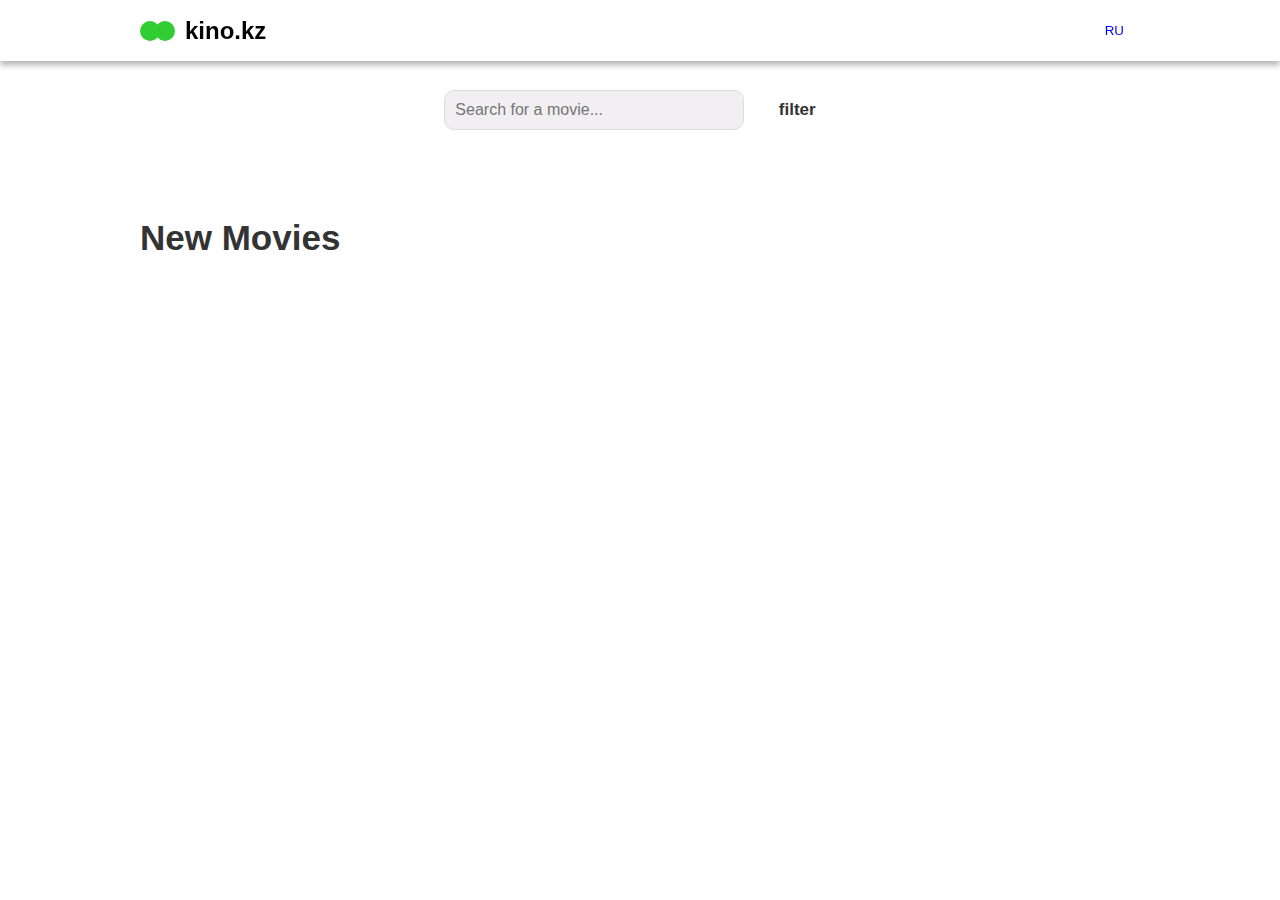
==== apps/movie.html @ ddf5bd6d "i added movie" ====
<!DOCTYPE html>
<html lang="en">
<head>
  <meta charset="UTF-8">
  <meta name="viewport" content="width=device-width, initial-scale=1.0">
  <title>Movie Search</title>
  <link rel="stylesheet" href="../css/movie.css">
</head>
<body>
<!-- Header Section -->
<header id="header">
  <div class="container">
    <div class="header__wrapper">
      <div class="logo-container">
        <div class="circle green" id="greenCircle"></div>
        <div class="circle green"></div>
        <h1 id="siteName">kino.kz</h1>
      </div>
      <div class="button__language">
        <button id="languageToggle" class="language-button">RU</button>
      </div>
    </div>
  </div>
</header>

<section id="searchSection">
  <div class="container">
    <input type="text" id="searchInput" placeholder="Search for a movie...">
    <button id="filterButton" class="filter-button">filter</button>
  </div>
</section>


<section id="movieLists">
  <div class="container">
    <div class="movieLists__wrapper">
      <h2 id="movieListTitle">New Movies</h2>
      <div class="container">
        <div id="movieScroll" class="movie-scroll"></div>
      </div>
      <h2 id="cartoonListTitle">New Cartoons</h2>
      <div class="container">
        <div id="cartoonScroll" class="movie-scroll"></div>
      </div>
      <h2 id="tvSeriesListTitle">New TV Series</h2>
      <div class="container">
        <div id="tvSeriesScroll" class="movie-scroll"></div>
      </div>
    </div>
  </div>

</section>

<div id="movieModal" class="modal">
  <div class="container">
    <div class="modal-content">
      <span class="close-btn">&times;</span>
      <!-- Modal content will be dynamically injected here -->
    </div>
  </div>

</div>

<script src="../js/movie.js"></script>
</body>
</html>
---- css/movie.css ----
html, body, div, span, applet, object, iframe,
h1, h2, h3, h4, h5, h6, p, blockquote, pre,
a, abbr, acronym, address, big, cite, code,
del, dfn, em, img, ins, kbd, q, s, samp,
small, strike, strong, sub, sup, tt, var,
b, u, i, center,
dl, dt, dd, ol, ul, li,
fieldset, form, label, legend,
table, caption, tbody, tfoot, thead, tr, th, td,
article, aside, canvas, details, embed,
figure, figcaption, footer, header, hgroup,
menu, nav, output, ruby, section, summary,
time, mark, audio, video {
  margin: 0;
  padding: 0;
  border: 0;
  font-size: 100%;
  font: inherit;
  vertical-align: baseline;
}
/* HTML5 display-role reset for older browsers */
article, aside, details, figcaption, figure,
footer, header, hgroup, menu, nav, section {
  display: block;
}
body {
  line-height: 1;
}
ol, ul {
  list-style: none;
}
blockquote, q {
  quotes: none;
}
blockquote:before, blockquote:after,
q:before, q:after {
  content: '';
  content: none;
}
table {
  border-collapse: collapse;
  border-spacing: 0;
}
* {
  margin: 0;
  padding: 0;
  box-sizing: border-box;
  font-family: Arial, Helvetica, sans-serif;
}

body {
  font-family: Arial, sans-serif;
  background-color: #ffffff;
  color: #333;
  padding-top: 70px;
  overflow: hidden;
}

.container {
  margin: auto;
  width: 100%;
  max-width: 1000px;
}

header {
  position: fixed;
  top: 0;
  left: 0;
  width: 100%;
  background-color: #ffffff;
  padding: 15px 30px;
  display: flex;
  justify-content: space-between;
  align-items: center;
  z-index: 10;
  box-shadow: 0 4px 6px rgba(0, 0, 0, 0.3);
}

.header__wrapper {
  display: flex;
  justify-content: space-between;
  align-items: center;
  width: 100%;
}

header .logo-container {
  display: flex;
  align-items: center;
}

header .logo-container .circle {
  width: 20px;
  height: 20px;
  border-radius: 50%;
  background-color: #32CD32;
  margin-right: 10px;
}

header #siteName {
  color: black;
  font-size: 24px;
  font-weight: bold;
}

.language-button {
  background-color: #ffffff;
  color: blue;
  border: none;
  padding: 8px 16px;
  cursor: pointer;
}

.language-button:hover {
  background-color: #ccc;
}

#searchSection {
  padding: 20px 0;
  text-align: center;
}

.chooseSection__wrapper {
  display: flex;
  margin: auto 0;
  justify-content: space-between;
  max-width: 1500px;
  width: 100%;
}

.choose {
  width: 150px;
  height: 50px;
  background-color: #9146ff;
  border-radius: 10px;
  padding: 10px;
  text-align: center;
  color: white;
  font-size: 19px;
  font-weight: 530;
}

#searchSection {
  padding: 20px;
  text-align: center;
}
#greenCircle{
  margin-right: -5px;
}
.movie-scroll,
.cartoon-scroll,
.tvSeriesScroll {
  overflow: scroll; /* Enable scrolling */
  -ms-overflow-style: none;  /* Hide scrollbar in IE */
  scrollbar-width: none; /* Hide scrollbar in Firefox */
}

.movie-scroll::-webkit-scrollbar,
.cartoon-scroll::-webkit-scrollbar,
.tvSeriesScroll::-webkit-scrollbar {
  display: none; /* Hide scrollbar in WebKit-based browsers */
}
#searchInput {
  padding: 10px;
  font-size: 16px;
  width: 100%;
  max-width: 300px;
  background-color: #f2eff3;
  border-radius: 10px;
  border: 1px solid #ddd;
}

.filter-button {
  padding: 10px 20px;
  background-color: #fff;
  color: #333;
  border: 0px solid #333;
  margin-left: 10px;
  cursor: pointer;
  border-radius: 10px;
  font-weight: 700;
  font-size: 17px;
}

h2 {
  font-size: 35px;
  font-weight: 700;
  margin-bottom: 20px;
  margin-top: 70px;
}

.filter-button:hover {
  background-color: #ccc;
  color: #333;
}
#movieLists .container{
  height: 75vh;
  overflow-x: auto;
  white-space: nowrap;
  width: 100%;
  margin: auto;
  webkit-overflow-scrolling: touch;
}
.movie-scroll {
  overflow-x: auto;
  overflow-y: auto;
  margin-top: 20px;
  padding-bottom: 20px;
  gap: 15px;
  border-radius: 10px;
  transition: box-shadow 0.3s ease;
  scrollbar-width: none;
  width: max-content;
  display: inline flex;
}

.movie-item {
  width: 200px;
  margin-right: 15px;
  background-color: #fff;
  border-radius: 8px;
  overflow: hidden;
  cursor: pointer;
  position: relative;
  height: 450px;
}
.movie-item:hover {
  box-shadow: 0 4px 6px rgba(0, 0, 0, 0.3);
  transform: scale(1.03);
}
.movie-item img {
  width: 100%;
  height: 300px;
  object-fit: cover;
}
strong{
  font-family: Arial, Helvetica, sans-serif;
  font-size: 20px;
  font-weight: 700;

}
.movie-item h3 {
  padding: 10px;
  font-size: 16px;
  background-color: #222;
  color: #fff;
  margin-bottom: 10px;
}
.movieLists__wrapper .container{
  width: 100vw;
  height: 100%;
  webkit-overflow-scrolling: touch;
}
.movie-item .genre {
  font-size: 14px;
  color: #777;
  padding-bottom: 10px;
}

.movie-item .rating {
  position: absolute;
  top: 10px;
  left: 10px;
  padding: 5px 10px;
  background-color: #32CD32;
  color: white;
  border-radius: 15px;
  font-weight: bold;
}

.movie-item .age-rating {
  position: absolute;
  bottom: 10px;
  right: 10px;
  padding: 5px 10px;
  background-color: #444;
  color: white;
  border-radius: 10px;
  font-weight: bold;
}

/* Modal styles */
#movieModal {
  display: none;
  position: fixed;
  top: 0;
  left: 0;
  width: 100%;
  height: 100%;
  background-color: rgba(0, 0, 0, 0.7);
  justify-content: center;
  align-items: center;
}

.modal-content {
  background-color: #fff;
  padding: 20px;
  border-radius: 8px;
  width: 80%;
  max-width: 600px;
  position: relative;
  display: flex;
  gap: 20px;
}

.close-btn {
  position: absolute;
  top: 10px;
  right: 10px;
  font-size: 24px;
  cursor: pointer;
}

.modal-flex {
  display: flex;
  flex-direction: column;
  align-items: flex-start;
  gap: 20px;
}

.modal-img {
  width: 250px;
  height: auto;
  border-radius: 8px;
}

.modal-info {
  flex: 1;
  display: flex;
  gap: 20px;
}

.modal-content {
  background-color: #fff;
  padding: 20px;
  border-radius: 8px;
  display: flex;
  flex-direction: column;
  max-width: 800px; /* Smaller width for the modal */
  width: 90%;
  position: relative;
  justify-content: space-between;
  box-shadow: 0 0 10px rgba(0, 0, 0, 0.5);
}

.close-btn {
  position: absolute;
  top: 10px;
  right: 10px;
  font-size: 24px;
  cursor: pointer;
}

/* Mobile responsiveness */
@media (max-width: 600px) {
  .container {
    margin: auto 40px;
  }
}
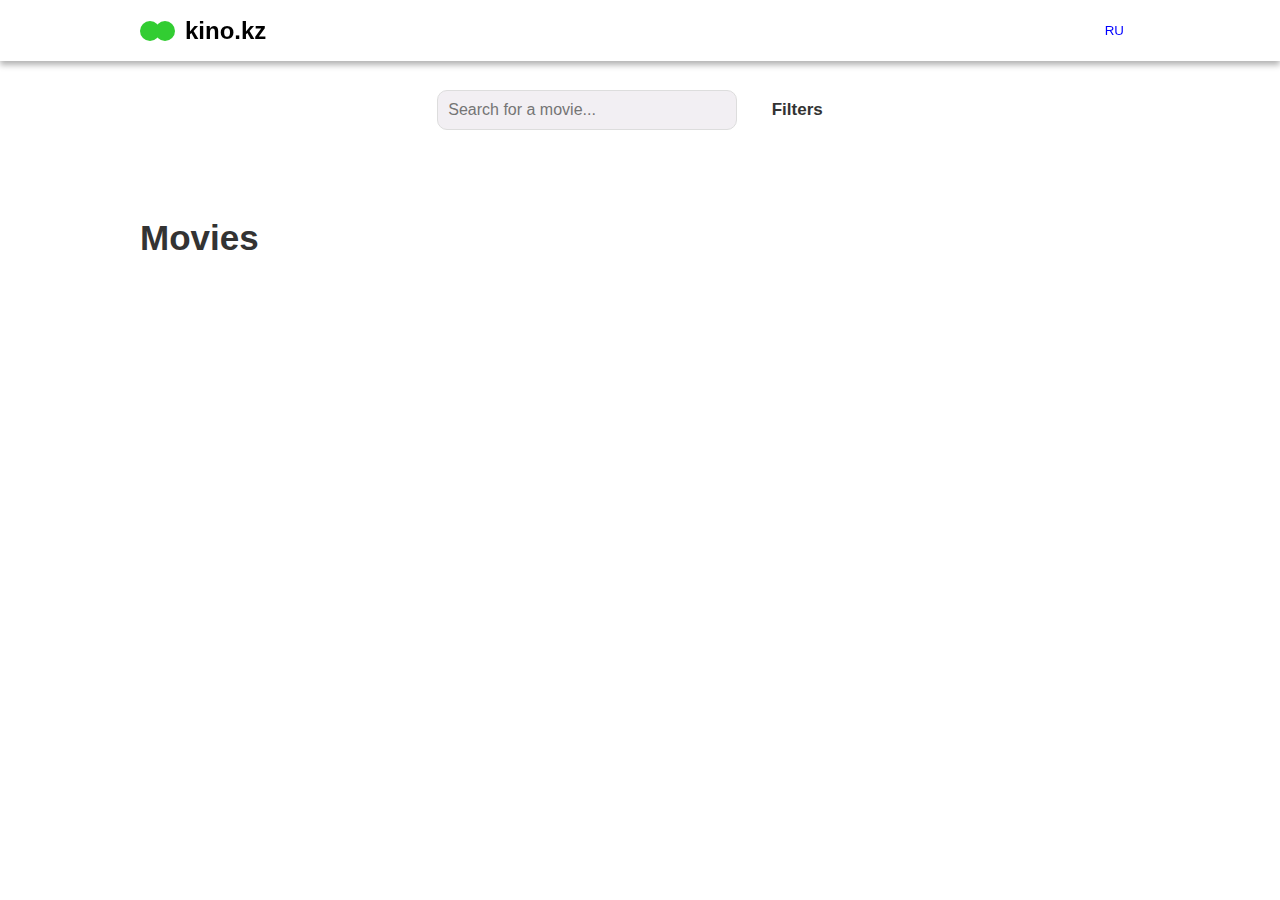
==== commit 88b0281c: "ovie with search" ====
--- a/apps/movie.html
+++ b/apps/movie.html
@@ -7,7 +7,7 @@
   <link rel="stylesheet" href="../css/movie.css">
 </head>
 <body>
-<!-- Header Section -->
+
 <header id="header">
   <div class="container">
     <div class="header__wrapper">
@@ -26,23 +26,26 @@
 <section id="searchSection">
   <div class="container">
     <input type="text" id="searchInput" placeholder="Search for a movie...">
-    <button id="filterButton" class="filter-button">filter</button>
+    <button id="filterButton" class="filter-button">Filters</button>
   </div>
 </section>
 
+<section id="searchResults" class="search-results">
+  <ul id="searchResultsList"></ul>
+</section>
 
 <section id="movieLists">
   <div class="container">
     <div class="movieLists__wrapper">
-      <h2 id="movieListTitle">New Movies</h2>
+      <h2 id="movieListTitle">Movies</h2>
       <div class="container">
         <div id="movieScroll" class="movie-scroll"></div>
       </div>
-      <h2 id="cartoonListTitle">New Cartoons</h2>
+      <h2 id="cartoonListTitle">Cartoons</h2>
       <div class="container">
         <div id="cartoonScroll" class="movie-scroll"></div>
       </div>
-      <h2 id="tvSeriesListTitle">New TV Series</h2>
+      <h2 id="tvSeriesListTitle">TV Series</h2>
       <div class="container">
         <div id="tvSeriesScroll" class="movie-scroll"></div>
       </div>
@@ -55,7 +58,7 @@
   <div class="container">
     <div class="modal-content">
       <span class="close-btn">&times;</span>
-      <!-- Modal content will be dynamically injected here -->
+
     </div>
   </div>
 
--- a/css/movie.css
+++ b/css/movie.css
@@ -149,15 +149,15 @@
 .movie-scroll,
 .cartoon-scroll,
 .tvSeriesScroll {
-  overflow: scroll; /* Enable scrolling */
-  -ms-overflow-style: none;  /* Hide scrollbar in IE */
-  scrollbar-width: none; /* Hide scrollbar in Firefox */
+  overflow: scroll;
+  -ms-overflow-style: none;
+  scrollbar-width: none;
 }
 
 .movie-scroll::-webkit-scrollbar,
 .cartoon-scroll::-webkit-scrollbar,
 .tvSeriesScroll::-webkit-scrollbar {
-  display: none; /* Hide scrollbar in WebKit-based browsers */
+  display: none;
 }
 #searchInput {
   padding: 10px;
@@ -187,6 +187,39 @@
   margin-bottom: 20px;
   margin-top: 70px;
 }
+#searchResults {
+  display: none;
+  margin-top: 70px;
+  position: absolute;
+  top: 70px;
+  left: 36%;
+  width: 100%;
+  max-width: 400px;
+  justify-content: center;
+  align-items: center;
+  max-height: 200px;
+  overflow-y: auto;
+  background-color: white;
+  border: 1px solid #ccc;
+  z-index: 20;
+
+}
+
+#searchResults ul {
+  list-style: none;
+  padding: 0;
+  margin: 0;
+}
+
+#searchResults li {
+  padding: 10px;
+  cursor: pointer;
+}
+
+#searchResults li:hover {
+  background-color: #f0f0f0;
+}
+
 
 .filter-button:hover {
   background-color: #ccc;
@@ -197,7 +230,6 @@
   overflow-x: auto;
   white-space: nowrap;
   width: 100%;
-  margin: auto;
   webkit-overflow-scrolling: touch;
 }
 .movie-scroll {
@@ -247,7 +279,6 @@
 }
 .movieLists__wrapper .container{
   width: 100vw;
-  height: 100%;
   webkit-overflow-scrolling: touch;
 }
 .movie-item .genre {
@@ -335,7 +366,7 @@
   border-radius: 8px;
   display: flex;
   flex-direction: column;
-  max-width: 800px; /* Smaller width for the modal */
+  max-width: 800px;
   width: 90%;
   position: relative;
   justify-content: space-between;
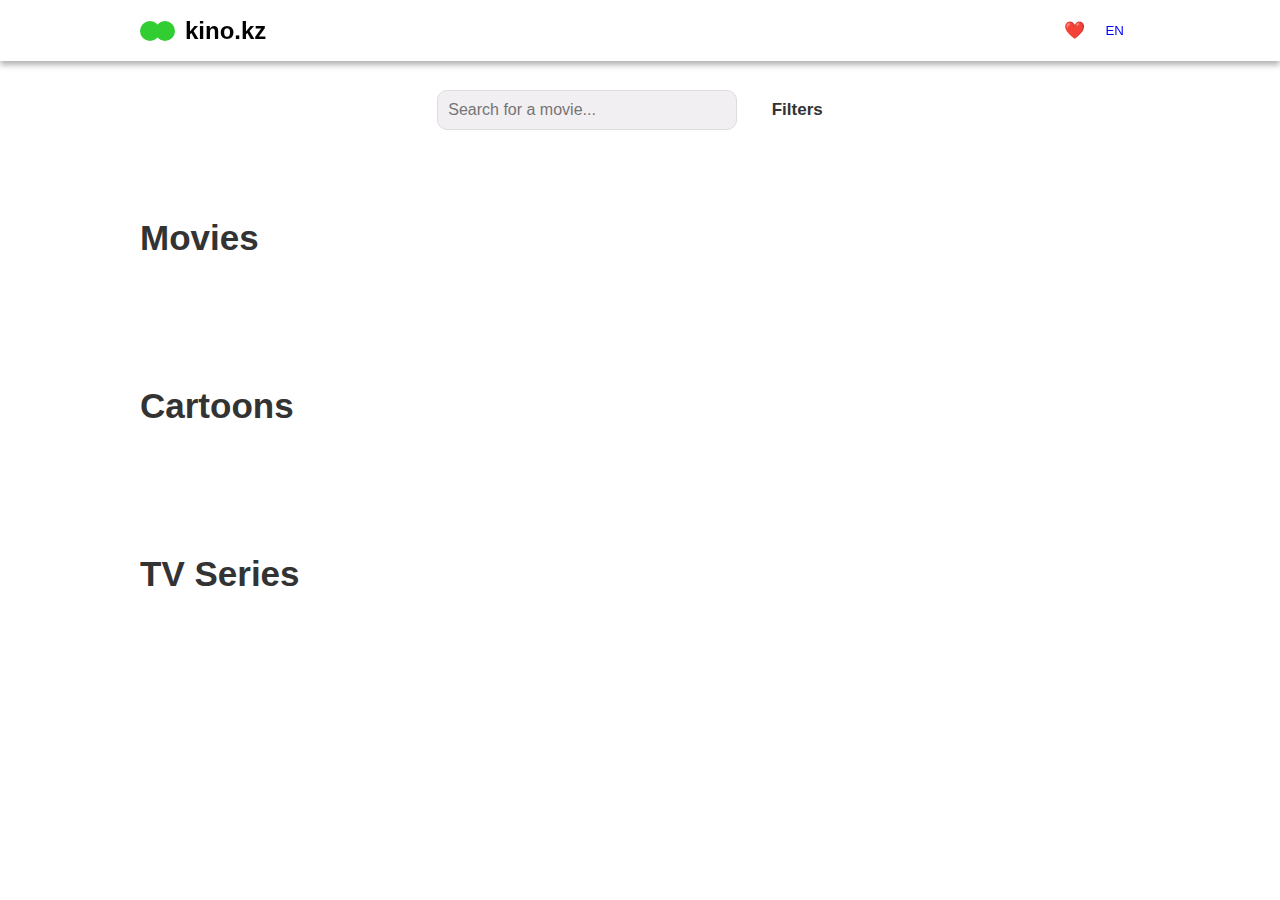
==== commit 53014506: "movie continue" ====
--- a/apps/movie.html
+++ b/apps/movie.html
@@ -17,7 +17,8 @@
         <h1 id="siteName">kino.kz</h1>
       </div>
       <div class="button__language">
-        <button id="languageToggle" class="language-button">RU</button>
+        <span id="favoritesButton" class="favorites-button">❤️</span>
+        <button id="languageToggle" class="language-button">EN</button>
       </div>
     </div>
   </div>
--- a/css/movie.css
+++ b/css/movie.css
@@ -53,7 +53,6 @@
   background-color: #ffffff;
   color: #333;
   padding-top: 70px;
-  overflow: hidden;
 }
 
 .container {
@@ -146,14 +145,9 @@
 #greenCircle{
   margin-right: -5px;
 }
-.movie-scroll,
-.cartoon-scroll,
-.tvSeriesScroll {
-  overflow: scroll;
-  -ms-overflow-style: none;
-  scrollbar-width: none;
-}
-
+.logo-container{
+  cursor: pointer;
+}
 .movie-scroll::-webkit-scrollbar,
 .cartoon-scroll::-webkit-scrollbar,
 .tvSeriesScroll::-webkit-scrollbar {
@@ -167,6 +161,12 @@
   background-color: #f2eff3;
   border-radius: 10px;
   border: 1px solid #ddd;
+}
+.favorites-button{
+  font-size: 17px;
+  cursor: pointer;
+  margin-left: 10px;
+  vertical-align: middle;
 }
 
 .filter-button {
@@ -198,11 +198,11 @@
   justify-content: center;
   align-items: center;
   max-height: 200px;
-  overflow-y: auto;
-  background-color: white;
+  overflow: hidden;
+  background-color: #32cd32;
   border: 1px solid #ccc;
   z-index: 20;
-
+  border-radius: 10px;
 }
 
 #searchResults ul {
@@ -226,15 +226,11 @@
   color: #333;
 }
 #movieLists .container{
-  height: 75vh;
   overflow-x: auto;
   white-space: nowrap;
   width: 100%;
-  webkit-overflow-scrolling: touch;
 }
 .movie-scroll {
-  overflow-x: auto;
-  overflow-y: auto;
   margin-top: 20px;
   padding-bottom: 20px;
   gap: 15px;
@@ -250,7 +246,6 @@
   margin-right: 15px;
   background-color: #fff;
   border-radius: 8px;
-  overflow: hidden;
   cursor: pointer;
   position: relative;
   height: 450px;
@@ -276,10 +271,6 @@
   background-color: #222;
   color: #fff;
   margin-bottom: 10px;
-}
-.movieLists__wrapper .container{
-  width: 100vw;
-  webkit-overflow-scrolling: touch;
 }
 .movie-item .genre {
   font-size: 14px;
